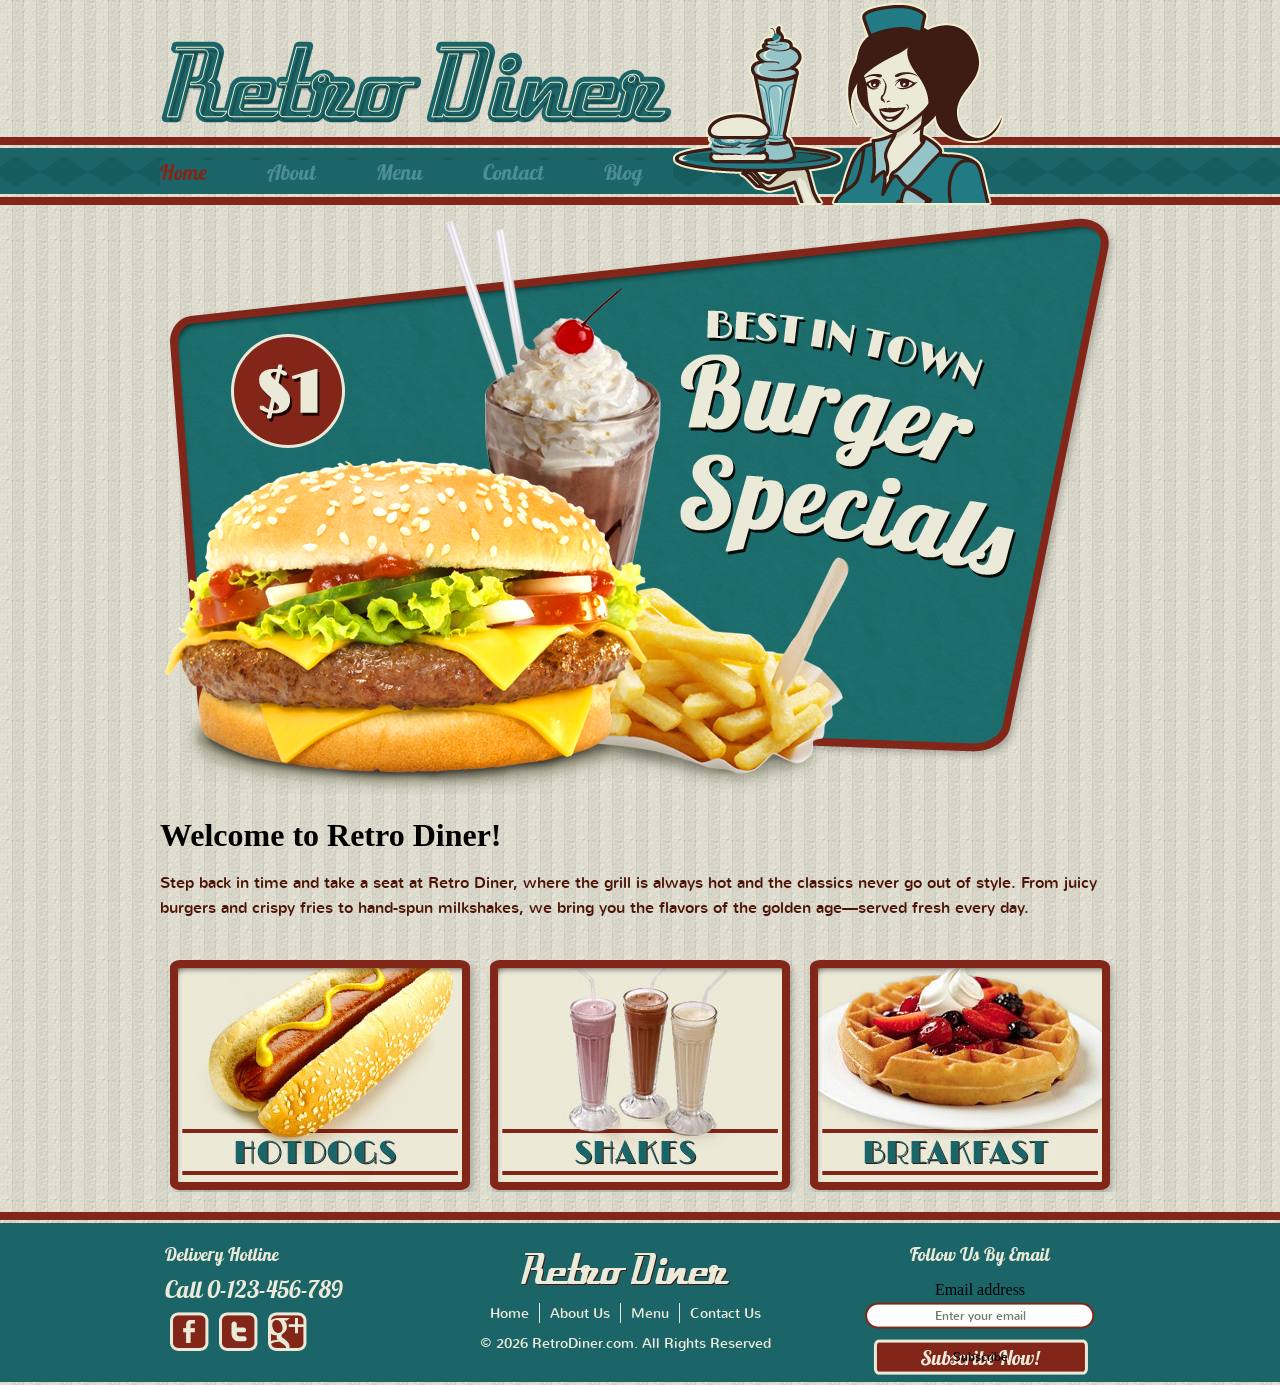
==== index.html @ 48447e70 "push" ====
<!DOCTYPE html>
<!-- Website template by freewebsitetemplates.com -->
<html lang="en">
<head>
	<title>Retro Diner</title>
	<meta charset="utf-8">
	<meta name="viewport" content="width=device-width, initial-scale=1">
	<link href="css/style.css" rel="stylesheet" type="text/css">
</head>
<body>
	<header id="header">
		<div>
			<a href="index.html"><img class="logo" src="images/logo.png" width="513" height="84" alt="Retro Diner" title=""></a>
			<img src="images/waitress.png" width="332" height="205" alt="" aria-hidden="true">
			<nav aria-label="Primary navigation"><ul class="navigation">
				<li>
					<a class="active" href="index.html">Home</a>
				</li>
				<li>
					<a href="about.html">About</a>
				</li>
				<li>
					<a href="burger.html">Menu</a>
				</li>
				<li>
					<a href="contact.html">Contact</a>
				</li>
				<li>
					<a href="blog.html">Blog</a>
				</li>
			</ul></nav>
		</div>
	</header>
	<main id="body">
		<div class="featured"> <a href="burger.html"><img src="images/burger-specials.png" width="960" height="590" alt="Burger special with fries"></a>
			<h1>Welcome to Retro Diner!</h1>
			<p>
				Step back in time and take a seat at Retro Diner, where the grill is always hot and the classics never go out of style. From juicy burgers and crispy fries to hand-spun milkshakes, we bring you the flavors of the golden age—served fresh every day.
			</p>
			<ul>
				<li>
					<a href="hotdog.html"><img src="images/hotdogs.jpg" width="284" height="214" alt="Hotdogs"></a>
				</li>
				<li>
					<a href="shake.html"><img src="images/shakes.jpg" alt="Milkshakes" width="284" height="214"></a>
				</li>
				<li>
					<a href="breakfast.html"><img src="images/breakfast.jpg" alt="Breakfast platter" width="284" height="214"></a>
				</li>
			</ul>
		</div>
	</main>
	<footer id="footer">
		<div>
			<ul>
				<li class="first">
					<h2>Delivery Hotline</h2>
					<h3>Call 0-123-456-789</h3>
					<ul>
						<li>
							<a href="http://www.freewebsitetemplates.com/go/facebook" class="facebook" aria-label="Facebook"></a>
						</li>
						<li>
							<a href="http://www.freewebsitetemplates.com/go/twitter" class="twitter" aria-label="Twitter"></a>
						</li>
						<li>
							<a href="http://www.freewebsitetemplates.com/go/googleplus" class="googleplus" aria-label="Google Plus"></a>
						</li>
					</ul>
				</li>
				<li>
					<a href="index.html"><img class="logo" src="images/logo-footer.png" alt="Retro Diner"></a>
					<ul class="navigation">
						<li>
							<a href="index.html">Home</a>
						</li>
						<li>
							<a href="about.html">About Us</a>
						</li>
						<li>
							<a href="burger.html">Menu</a>
						</li>
						<li>
							<a href="contact.html">Contact Us</a>
						</li>
					</ul>
					<span>&copy; 2026 RetroDiner.com. All Rights Reserved</span>
				</li>
				<li class="last">
					<h2>Follow Us By Email</h2>
					<form action="index.html">
						<label for="subscribe">Email address</label>
						<input type="email" id="subscribe" name="subscribe" placeholder="Enter your email" required>
						<input type="submit" value="Subscribe" aria-label="Subscribe by email">
					</form>
				</li>
			</ul>
		</div>
	</footer>
</body>
</html>
---- css/style.css ----
/** Website template by freewebsitetemplates.com **/
body {
	margin :0;
	padding :0;
	background :url("../images/bg-body.jpg");
	line-height :25px;
}
a {
	outline :0;
}
a:focus-visible,
input:focus-visible,
textarea:focus-visible {
	outline :3px solid #f4c542;
	outline-offset :3px;
}
img {
	border :0;
}
.visually-hidden {
	position :absolute;
	width :1px;
	height :1px;
	padding :0;
	margin :-1px;
	overflow :hidden;
	clip :rect(0, 0, 0, 0);
	white-space :nowrap;
	border :0;
}
@font-face {
	font-family :'NunitoRegular';
	src :url('../fonts/nunito-regular-webfont.eot');
	src :url('../fonts/nunito-regular-webfont.eot?#iefix') format('embedded-opentype'),
		url('../fonts/nunito-regular-webfont.woff') format('woff'),
		url('../fonts/nunito-regular-webfont.ttf') format('truetype'),
		url('../fonts/nunito-regular-webfont.svg#NunitoRegular') format('svg');
	font-weight :normal;
	font-style :normal;
}
@font-face {
	font-family :'Lobster1.4Regular';
	src :url('../fonts/lobster-webfont.eot');
	src :url('../fonts/lobster-webfont.eot?#iefix') format('embedded-opentype'),
		url('../fonts/lobster-webfont.woff') format('woff'),
		url('../fonts/lobster-webfont.ttf') format('truetype'),
		url('../fonts/lobster-webfont.svg#Lobster1.4Regular') format('svg');
	font-weight :normal;
	font-style :normal;
}
@font-face {
	font-family :'LimelightRegular';
	src :url('../fonts/limelight-webfont.eot');
	src :url('../fonts/limelight-webfont.eot?#iefix') format('embedded-opentype'),
		url('../fonts/limelight-webfont.woff') format('woff'),
		url('../fonts/limelight-webfont.ttf') format('truetype'),
		url('../fonts/limelight-webfont.svg#LimelightRegular') format('svg');
	font-weight :normal;
	font-style :normal;
}
#header {
	height :205px;
	width :100%;
	background :transparent url("../images/bg-navigation.png");
	background-repeat :repeat-x;
	background-position :bottom;
}
#header div {
	width :960px;
	margin :0 auto;
	height :203px;
	position :relative;
}
#header div a img {
	border :0;
	float :right;
	overflow :hidden;
}
#header div img.logo {
	border :0;
	float :left;
	overflow :hidden;
	margin-top :40px;
}
#header div ul.navigation {
	margin: 0;
	padding: 0;
	list-style-type :none;
	position :absolute;
	left: 0px;
	top: 160px;
	overflow :hidden;
	width: 620px;
}
#header div ul.navigation li {
	float :left;
}
#header div ul.navigation li:first-child a {
	padding-left :0;
}
#header div ul.navigation li a {
	text-decoration :none;
	padding: 0 30px;
	font-family :'Lobster1.4Regular';
	background: #1B6568;
	color :#4D8D93; /** Cambiar color a uno mas bajito **/
	font-size: 21px;
}
#header div ul.navigation li a:hover {
	color :#3a8183;
}
#header div ul.navigation li a.active {
	color :#822619;
}
#body {
	width: 960px;
	margin: 0 auto;
	overflow: hidden;
}
#body .featured {
	width:960px;
	overflow:hidden;
	margin-bottom: 0;
}
#body .featured img {
	border: 0;
}
#body .featured h2 {
	font-family :'Lobster1.4Regular';
	font-size :36px;
	color :#1b6568;
	display :block;
	font-weight :normal;
}
#body .featured p {
	font-family :'NunitoRegular';
	font-size :16px;
	color :#4c1407;
}
#body .featured p a {
	font-family :'NunitoRegular';
	font-size :16px;
	color :#4c1407;
}
#body .featured p a:hover {
	color :#80210b;
}
#body .featured ul {
	list-style-type :none;
	margin :40px 0 0 0;
	padding :0;
}
#body .featured ul li {
	float :left;
	width :320px;
	height :242px;
	text-align :center;
}
#body .featured ul li {
	background :transparent url("../images/frame.png");
	background-repeat :no-repeat;
	background-position :top;
	height :202px;
	width :280px;
	padding :8px 22px 22px 18px;
}
#body #content {
	width :960px;
	margin :30px 0;
	height :auto;
	padding-top :18px;
	background :transparent url("../images/bg-content-top.png");
	background-position :center top;
	background-repeat :no-repeat;
}
#body #content div {
	width :960px;
	background :transparent url("../images/bg-content-bottom.png");
	background-position :center bottom;
	background-repeat :no-repeat;
	padding-bottom :22px;
}
#body #content div div {
	width :860px;
	padding :10px 50px 20px 50px;
	background :transparent url("../images/bg-content.png");
	background-position :center center;
	background-repeat :repeat-y;
}
#body #content div div h1 {
	font-family :'Lobster1.4Regular';
	font-size :36px;
	color :#1b6568;
	font-weight :normal;
	margin-bottom :50px;
}
#body #content div div ul {
	list-style-type :none;
	margin :0;
	padding :0;
}
#body #content div div ul li {
	float :none;
	margin :0 0 50px 0;
	padding :0;
}
#body #content div div ul li h4 {
	font-family :'NunitoRegular';
	font-size :16px;
	color :#822619;
	font-weight :normal;
}
#body #content div div ul li h2 {
	font-family :'Lobster1.4Regular';
	font-size :18px;
	color :#822619;
	font-weight :normal;
}
#body #content div div ul li h2 a {
	font-family :'Lobster1.4Regular';
	font-size :24px;
	color :#822619;
	text-decoration :none;
	font-weight :normal;
}
#body #content div div ul li p {
	font-family :'NunitoRegular';
	font-size :16px;
	color :#822619;
	font-weight :normal;
}
#body #content div div ul li p a {
	font-family :'NunitoRegular';
	font-size :16px;
	color :#822619;
	font-weight :normal;
	text-decoration :underline;
}
#body #content div div ul li p a:hover {
	color:#a0210b;
}
#body #content div div ul li p span {
	font-family :'NunitoRegular';
	font-size :14px;
	color :#822619;
	font-weight :normal;
}
#body #content div div ul li h2 a:hover {
	color :#80210b;
}
#body .content div div form label {
	display :block;
}
#body .content div div form label span {
	display :block;
	color :#4c1407;
	font-family :'NunitoRegular';
	font-size :16px;
	font-weight :normal;
}
#body .content div div form label input {
	background :transparent url("../images/interface.png") no-repeat 0 -77px;
	width :286px;
	height :20px;
	border :0;
	padding :5px;
	margin-bottom :10px;
}
#body .content div div form label textarea {
	background :transparent url("../images/interface.png") no-repeat 0 -157px;
	width :522px;
	height :206px;
	border :0;
	padding :5px;
	margin-bottom :5px;
}
#body .content div div form input[type="submit"] {
	background :transparent url("../images/button.png") no-repeat 0 -450px;
	width :101px;
	height :36px;	
	border :0;
	padding :5px;
	margin-bottom :20px;
	cursor :pointer;
}
#body .content div div form input[type="submit"]:hover {
	background :transparent url("../images/button.png") no-repeat 0 -364px;
}
#body .content {
	width :620px;
	margin :30px 40px 30px 0;
	height :auto;
	padding-top :18px;
	background :transparent url("../images/bg-content-top2.png");
	background-position :center top;
	background-repeat :no-repeat;
	float :left;
}
#body .content div {
	width :620px;
	background :transparent url("../images/bg-content-bottom2.png");
	background-position :center bottom;
	background-repeat :no-repeat;
	padding-bottom :12px;
}
#body .content div div {
	width :540px;
	padding :10px 40px 20px 40px;
	background :transparent url("../images/bg-content2.png");
	background-position :center center;
	background-repeat :repeat-y;
}
#body .content div div h4 {
	font-size :24px;
	color :#822619;
	font-family :'Lobster1.4Regular';
	font-weight :normal;
}
#body .content div div p {
	font-family :'NunitoRegular';
	font-size :16px;
	color :#4c1407;
	text-align :justify;
}
#body .content div div p a {
	font-family :'NunitoRegular';
	font-size :16px;
	color :#4c1407;
}
#body .content div div p a:hover {
	color :#80210b;
}
#body .content div div h1 {
	font-family :'Lobster1.4Regular';
	font-size :36px;
	color :#1b6568;
	font-weight :normal;
}
#body .content div div ul {
	list-style-type :none;
	margin :0;
	padding :0;
	width :580px;
	margin-left :-22px;
}
#body .content div div ul li {
	margin-bottom :20px;
	border-style :dotted;
	border-top :none;
	border-left :none;
	border-right :none;
	padding :0 25px 10px 25px;
	position :relative;
}
#body .content div div ul li.last {
	border :none;
}
#body .content div div ul li h2 a {
	font-family :'Lobster1.4Regular';
	font-size :24px;
	color :#822619;
	font-weight :normal;
	text-decoration :none;
}
#body .content div div ul li p {
	font-family :'NunitoRegular';
	font-size :16px;
	color :#822619;
	font-weight :normal;
	text-decoration :none;
	width :440px;
}
#body .content div div ul li p a {
	font-family :'NunitoRegular';
	font-size :16px;
	color :#822619;
	font-weight :normal;
}
#body .content div div ul li p a:hover {
	font-family :'NunitoRegular';
	font-size :16px;
	color :#80210b;
	font-weight :normal;
}
#body .content div div ul li span.price {
	background :transparent url("../images/icon.png") no-repeat 0 -673px;
	width :70px;
	height :70px;
	display :block;
	text-align :center;
	line-height :70px;
	font-family :'LimelightRegular';
	color :#ebe9d7;
	font-size :28px;
	position :absolute;
	left :490px;
	top :0px;
}
#body .content div div div {
	background :none;
	text-align :center;
	width :530px;
	margin :0;
	padding :0;
}
#body .sidebar {
	width :280px;
	float :left;
	margin :30px 0;
	text-align :center;
	padding-top :30px;
}
#body .sidebar h1,
#body .sidebar h2 {
	color :#1b6568;
	font-family :'Lobster1.4Regular';
	font-size :36px;
	font-weight :normal;
	margin-bottom :10px;
}
#body .sidebar span {
	color :#4c1407;
	font-family :'NunitoRegular';
	font-size :16px;
	font-weight :normal;
	display :block;
}
#body .sidebar ul.navigation {
	list-style-type :none;
	margin :50px 0 0 0;
	padding :0;
}
#body .sidebar ul.navigation li {
	border-style :solid;
	border-color :#822619;
	border-left :none;
	border-right :none;
	border-top :none;
	height :50px;
	line-height :50px;
}
#body .sidebar ul.navigation li.first {
	border-style :solid;
	border-color :#822619;
	border-left :none;
	border-right :none;
}
#body .sidebar ul.navigation li a {
	text-decoration :none;
	font-family :'LimelightRegular';
	font-size :32px;
	color :#822619;
	text-align :center;
	font-weight :normal;
}
#body .sidebar ul.navigation li a:hover {
	color :#1b6568;
	font-size :32px;
	font-family :'LimelightRegular';
}
#body .sidebar ul.navigation li a.active {
	color :#1b6568;
	font-size :32px;
	font-family :'LimelightRegular';
}
#body .sidebar a.download {
	background :transparent url("../images/button.png") no-repeat 0 -96px;
	display :block;
	height :46px;
	width :278px;
	line-height :46px;
	text-decoration :none;
	color :#ebe9d7;
	font-size :26px;
	font-family :'Lobster1.4Regular';
	margin-top :40px;
}
#body .sidebar a.download:hover {
	background :transparent url("../images/button.png") no-repeat 0 0;
}
#body .sidebar ul li.last {
	border-bottom :none;
}
#body .sidebar ul {
	list-style-type :none;
	margin :0 0 50px 0;
	padding :0;
}
#body .sidebar ul li.first {
	border-style :dotted;
	border-color :#822619;
	border-left :none;
	border-right :none;
	border-top :dotted;
}
#body .sidebar ul li {
	border-style :dotted;
	border-color :#822619;
	border-left :none;
	border-right :none;
	border-top :none;
	line-height :18px;
	padding :10px 10px;
	font-family :'NunitoRegular';
}
#body .sidebar ul li a {
	font-family :'NunitoRegular';
	text-decoration :none;
	color :#3e1c14;
	font-size :16px;
}
#body .sidebar ul li a:hover {
	font-family :'NunitoRegular';
	text-decoration :none;
	color :#1B6568;
	font-size :16px;
}
#body .sidebar ul {
	margin-top :30px;
}
#body div#section {
	float :left;
	height :auto;
	margin :30px 40px 30px 0;
	padding-top :18px;
	width :620px;
}
#body div#section div.section {
	background :transparent url("../images/bg-blog-top.png");
	background-repeat :no-repeat;
	background-position :top center;
	width :532px;
	padding-top :18px;
	margin :0 0 50px 0;
	position :relative;
	left :20px;
	float :right;
}
#body div#section div.section div {
	background :transparent url("../images/bg-blog-bottom.png");
	background-repeat :no-repeat;
	background-position :center bottom;
	width :532px;
	padding-bottom :25px;
}
#body div#section div.section div div {
	background :transparent url("../images/bg-blog-center.png");
	background-repeat :repeat-y;
	background-position :center;
	width :452px;
	padding :10px 40px 10px 40px;
}
#body div#section div.section div div a img {
	border :0;
	margin :0 20px 0 0;
	float :left;
}
#body div#section div.section div div h2 {
	font-family :'LimelightRegular';
	color :#1b6568;
	font-size :28px;
	font-weight :normal;
	margin :0;
	padding :0;
	text-transform :uppercase;
	width :auto;
}
#body div#section div.section div div h2 a {
	font-family :'LimelightRegular';
	color :#822619;
	font-size :28px;
	font-weight :normal;
	text-decoration :none;
	line-height :30px;
}
#body div#section div.section div div h2 a:hover {
	color :#1b6568;
	text-decoration :none;
}
#body div#section div.section div div h3 {
	font-family :'NunitoRegular';
	color :#4c1407;
	font-size :14px;
	font-weight :normal;
	margin :25px 0 0 0;
	padding :0;
	width :auto;
}
#body div#section div.section div div h3 a {
	color :#80210b;
	text-decoration :underline;
}
#body div#section div.section div div a {
	text-decoration :underline;
	color :#80210b;
}
#body div#section div.section div div a:hover {
	text-decoration :underline;
}
#body div#section div.section div div a span {
	font-family :'NunitoRegular';
	color :#80210b;
	font-size :14px;
	font-weight :normal;
	padding :0;
	width :auto;
}
#body div#section div.section div div p {
	font-family :'NunitoRegular';
	color :#4c1407;
	font-size :14px;
	width :auto;
	margin-top :70px;
}
#body div#section div.section div div a.price {
	background :transparent url("../images/icon.png") no-repeat 0 0;
	width :90px;
	height :69px;
	display :block;
	padding-top :20px;
	text-align :center;
	font-family :'LimelightRegular';
	font-size :24px;
	color :#ebe9d7;
	text-decoration :none;
	position :absolute;
	top :0;
	left :-100px;
}
#body div#section div.section div div a.price span {
	display :block;
	font-family :'LimelightRegular';
	font-size :24px;
	color :#ebe9d7;
}
#footer {
	height :130px;
	width :100%;
	padding :20px 0;
	margin-top :20px;
	background :transparent url("../images/bg-footer.jpg");
	background-repeat :repeat-x;
	background-position :top;
	background-color :#1b6568;
}
#footer div {
	width :960px;
	margin :0 auto;
}
#footer div ul {
	list-style-type :none;
	margin :0;
	padding :0;
}
#footer div ul li.first {
	text-align :left;
}
#footer div ul li img {
	border :0;
}
#footer div ul li {
	float :left;
	width :300px;
	padding :0 5px;
	text-align :center;
}
#footer div ul li.last {
	padding-left :75px;
	width :250px;
}
#footer div ul li h2 {
	color :#ebe9d7;
	font-family :'Lobster1.4Regular';
	font-weight :normal;
	font-size :18px;
	margin :10px 0;
	padding :0;
}
#footer div ul li h3 {
	color :#ebe9d7;
	font-family :'Lobster1.4Regular';
	font-size :24px;
	font-weight :normal;
	margin :10px 0;
	padding :0;
}
#footer div ul li ul {
	list-style-type :none;
	margin :0;
	padding :0;
}
#footer div ul li img.logo {
	margin-top :20px;
}
#footer div ul li ul li {
	float :left;
	width :auto;
	margin :0 5px;
	padding :0;
}
#footer div ul li ul .connect li {
	float :left;
	width :auto;
	margin :0 5px;
	padding :0;
}
#footer div ul li ul li a.facebook {
	background :transparent url("../images/icon.png") no-repeat 0 -228px;
	float :left;
	height :39px;
	width :39px;
}
#footer div ul li ul li a.facebook:hover {
	background :transparent url("../images/icon.png") no-repeat 0 -139px;
}
#footer div ul li ul li a.twitter {
	background :transparent url("../images/icon.png") no-repeat 0 -584px;
	float :left;
	height :39px;
	width :39px;
}
#footer div ul li ul li a.twitter:hover {
	background :transparent url("../images/icon.png") no-repeat 0 -495px;
}
#footer div ul li ul li a.googleplus {
	background :transparent url("../images/icon.png") no-repeat 0 -406px;
	float :left;
	height :39px;
	width :92px;
}
#footer div ul li ul li a.googleplus:hover {
	background :transparent url("../images/icon.png") no-repeat 0 -317px;
}
#footer div ul li input[type="submit"] {
	background :transparent url("../images/button.png") no-repeat 0 -278px;
	width :215px;
	height :36px;
	border :0;
	cursor :pointer;
}
#footer div ul li input[type="submit"]:hover {
	background :transparent url("../images/button.png") no-repeat 0 -192px;
}
#footer div ul li input {
	background :transparent url("../images/interface.png") no-repeat 0 0;
	border :0;
	width :220px;
	height :17px;
	padding :5px 5px;
	text-align :center;
	font-family :'NunitoRegular';
	font-size :12px;
	margin-bottom :10px;
}
#footer div ul li span {
	display :block;
	color :#ebe9d7;
	font-family :'NunitoRegular';
	font-size :14px;
}
#footer div ul li ul.navigation {
	list-style-type :none;
	margin :0 auto;
	padding :10px 0 0 0;
	display :inline-block;
	overflow :hidden;
	height :20px;
}
#footer div ul li ul.navigation li {
	margin :0;
	padding :0;
}
#footer div ul li ul.navigation li a {
	color :#ebe9d7;
	font-family :'NunitoRegular';
	font-weight :normal;
	font-size :14px;
	text-decoration :none;
	padding :0 10px;
	display :block;
	border-style :solid;
	border-right :none;
	border-top :none;
	border-bottom :none;
	border-color :#ebe9d7;
	border-width :1px;
	line-height :20px;
}
#footer div ul li ul.navigation li a:hover {
	text-decoration :underline;
}
#footer div ul li ul.navigation li:first-child a {
	border-left :none;
}
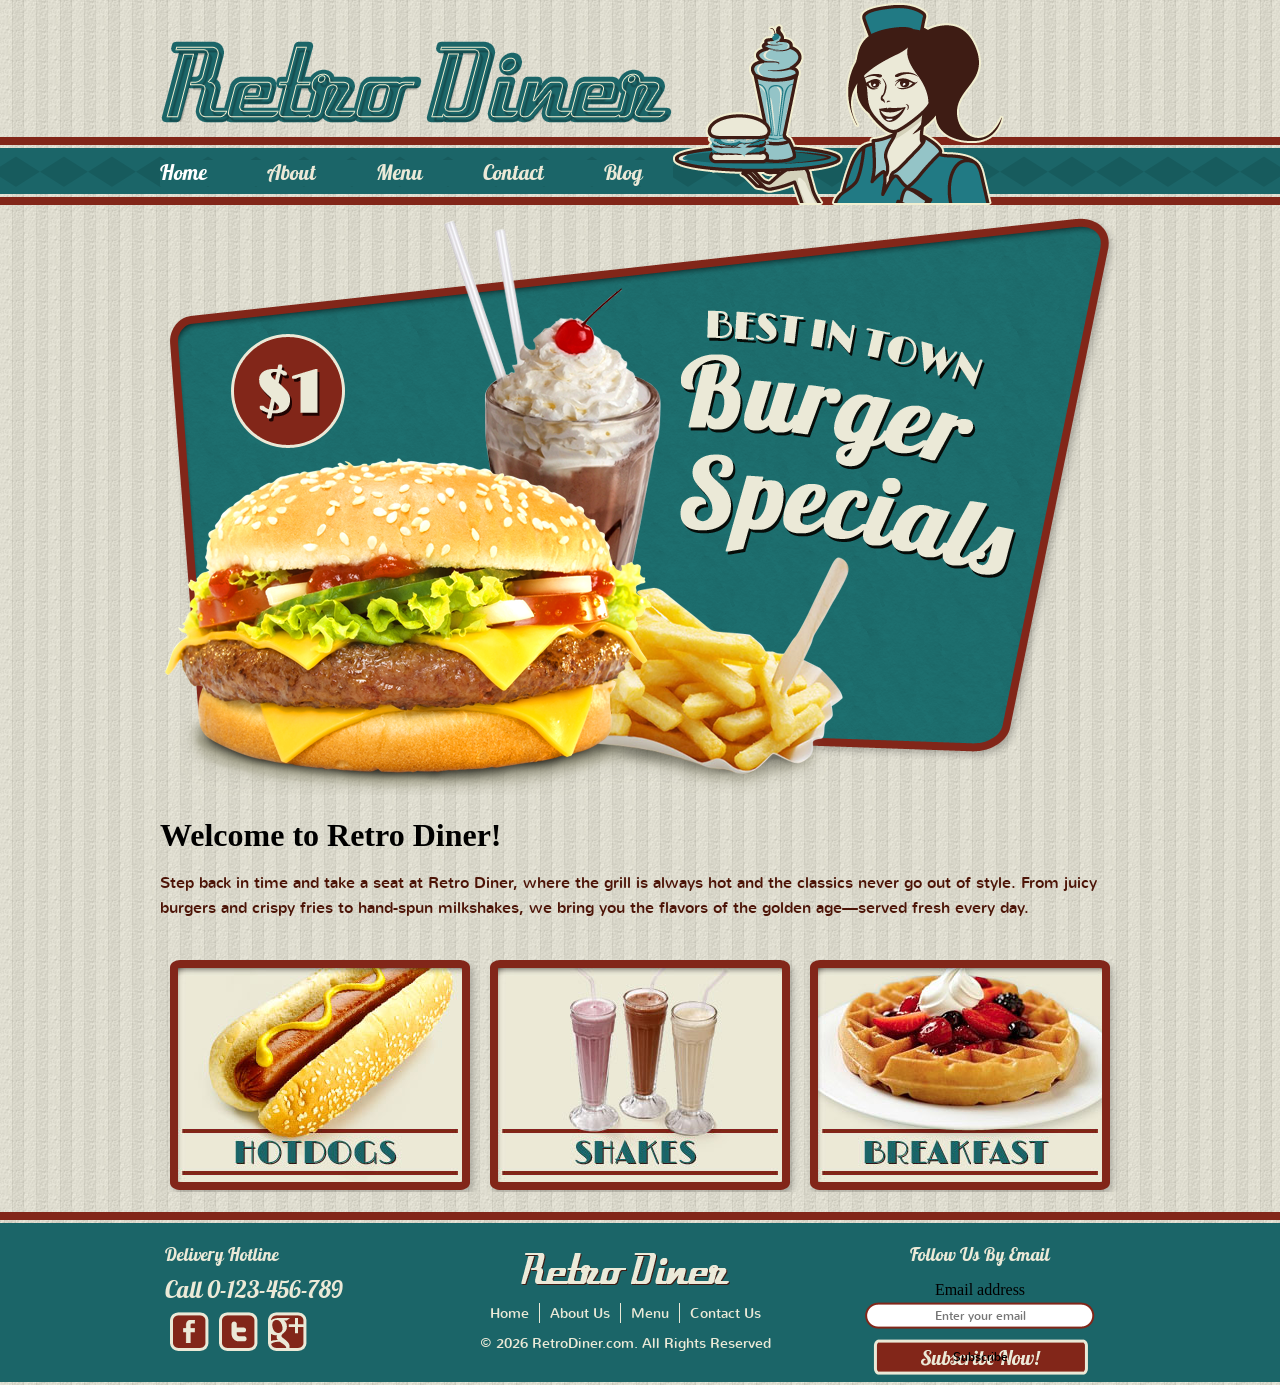
==== commit 098a8226: "push" ====
--- a/index.html
+++ b/index.html
@@ -90,7 +90,7 @@
 					<h2>Follow Us By Email</h2>
 					<form action="index.html">
 						<label for="subscribe">Email address</label>
-						<input type="email" id="subscribe" name="subscribe" placeholder="Enter your email" required>
+						<input type="email" id="subscribe" name="subscribe" autocomplete="email" placeholder="Enter your email" required>
 						<input type="submit" value="Subscribe" aria-label="Subscribe by email">
 					</form>
 				</li>
--- a/css/style.css
+++ b/css/style.css
@@ -103,14 +103,14 @@
 	padding: 0 30px;
 	font-family :'Lobster1.4Regular';
 	background: #1B6568;
-	color :#4D8D93; /** Cambiar color a uno mas bajito **/
+	color :#ebe9d7;
 	font-size: 21px;
 }
 #header div ul.navigation li a:hover {
-	color :#3a8183;
+	color :#ffffff;
 }
 #header div ul.navigation li a.active {
-	color :#822619;
+	color :#ffffff;
 }
 #body {
 	width: 960px;
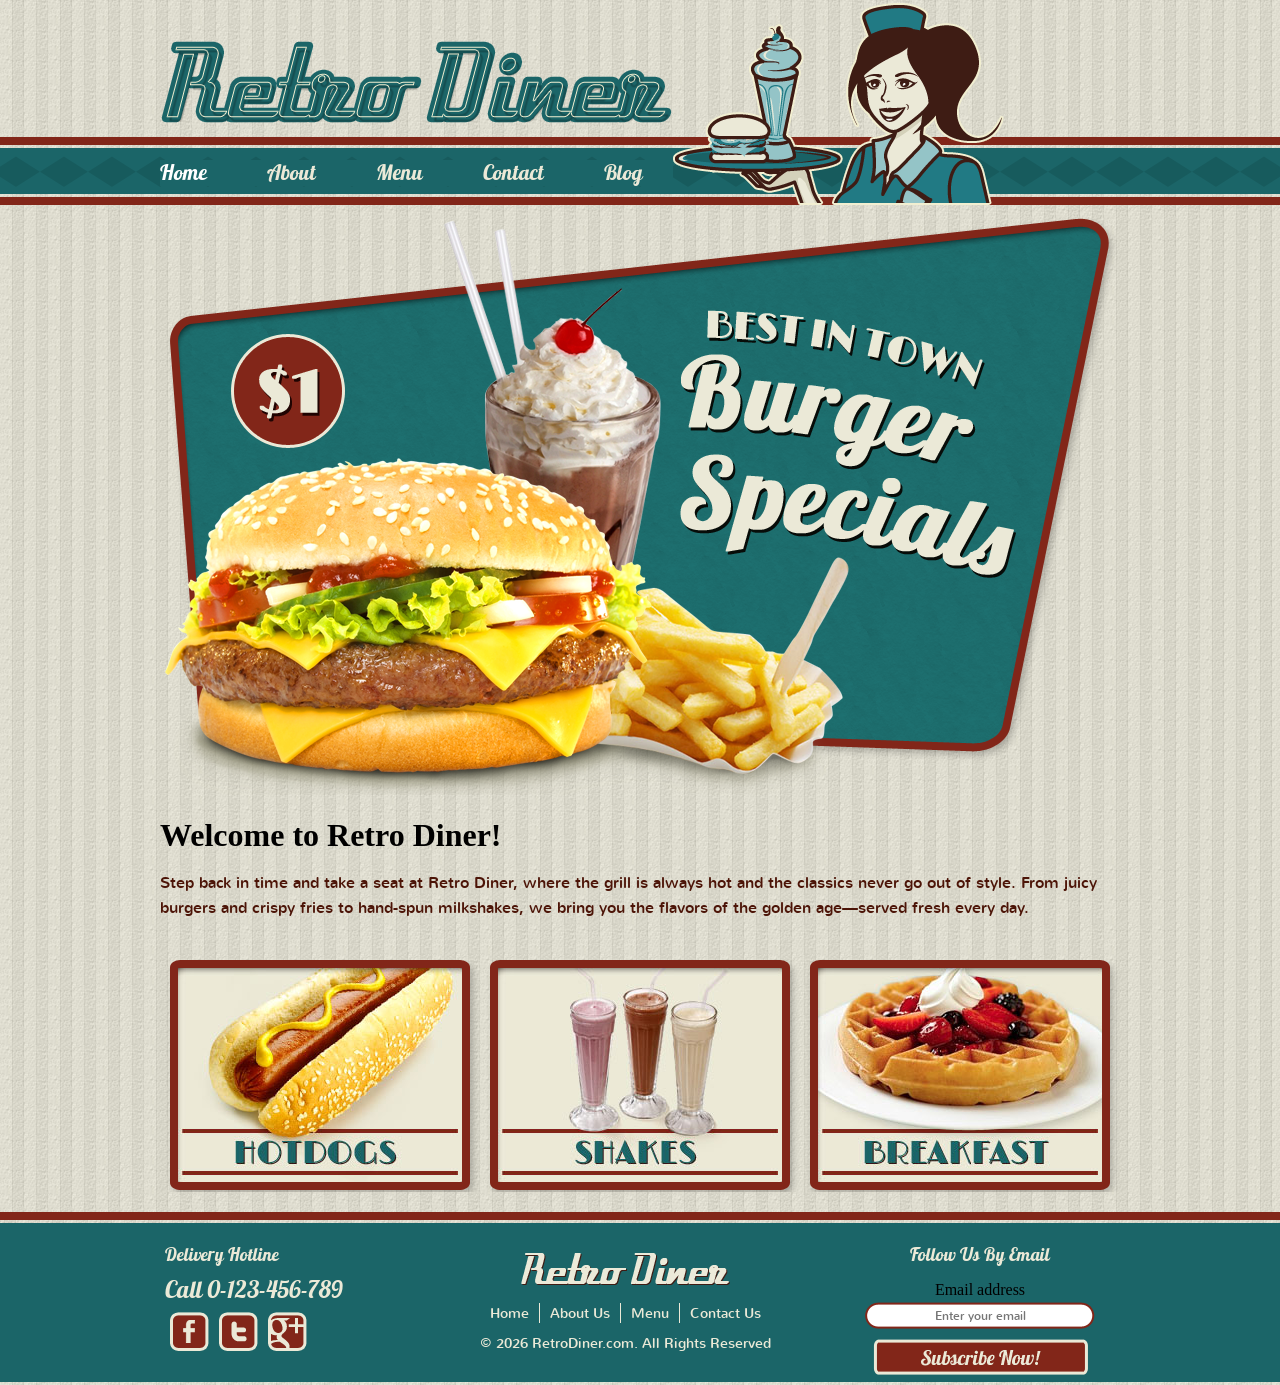
==== commit 97682f4a: "push" ====
--- a/index.html
+++ b/index.html
@@ -5,9 +5,10 @@
 	<title>Retro Diner</title>
 	<meta charset="utf-8">
 	<meta name="viewport" content="width=device-width, initial-scale=1">
-	<link href="css/style.css" rel="stylesheet" type="text/css">
+	<link href="css/style.css?v=2" rel="stylesheet" type="text/css">
 </head>
 <body>
+	<a class="skip-link" href="#body">Skip to main content</a>
 	<header id="header">
 		<div>
 			<a href="index.html"><img class="logo" src="images/logo.png" width="513" height="84" alt="Retro Diner" title=""></a>
--- a/css/style.css
+++ b/css/style.css
@@ -13,6 +13,20 @@
 textarea:focus-visible {
 	outline :3px solid #f4c542;
 	outline-offset :3px;
+}
+.skip-link {
+	position :absolute;
+	left :0;
+	top :-50px;
+	z-index :10;
+	padding :8px 14px;
+	background :#ebe9d7;
+	color :#4c1407;
+	font-family :'NunitoRegular';
+	font-size :16px;
+}
+.skip-link:focus-visible {
+	top :0;
 }
 img {
 	border :0;
@@ -330,7 +344,8 @@
 #body .content div div p a:hover {
 	color :#80210b;
 }
-#body .content div div h1 {
+#body .content div div h1,
+#body .content div div h2 {
 	font-family :'Lobster1.4Regular';
 	font-size :36px;
 	color :#1b6568;
@@ -355,7 +370,8 @@
 #body .content div div ul li.last {
 	border :none;
 }
-#body .content div div ul li h2 a {
+#body .content div div ul li h2 a,
+#body .content div div ul li h3 a {
 	font-family :'Lobster1.4Regular';
 	font-size :24px;
 	color :#822619;
@@ -411,7 +427,8 @@
 	padding-top :30px;
 }
 #body .sidebar h1,
-#body .sidebar h2 {
+#body .sidebar h2,
+#body .sidebar .sidebar-title {
 	color :#1b6568;
 	font-family :'Lobster1.4Regular';
 	font-size :36px;
@@ -737,6 +754,8 @@
 	height :36px;
 	border :0;
 	cursor :pointer;
+	text-indent :-9999px;
+	color :transparent;
 }
 #footer div ul li input[type="submit"]:hover {
 	background :transparent url("../images/button.png") no-repeat 0 -192px;
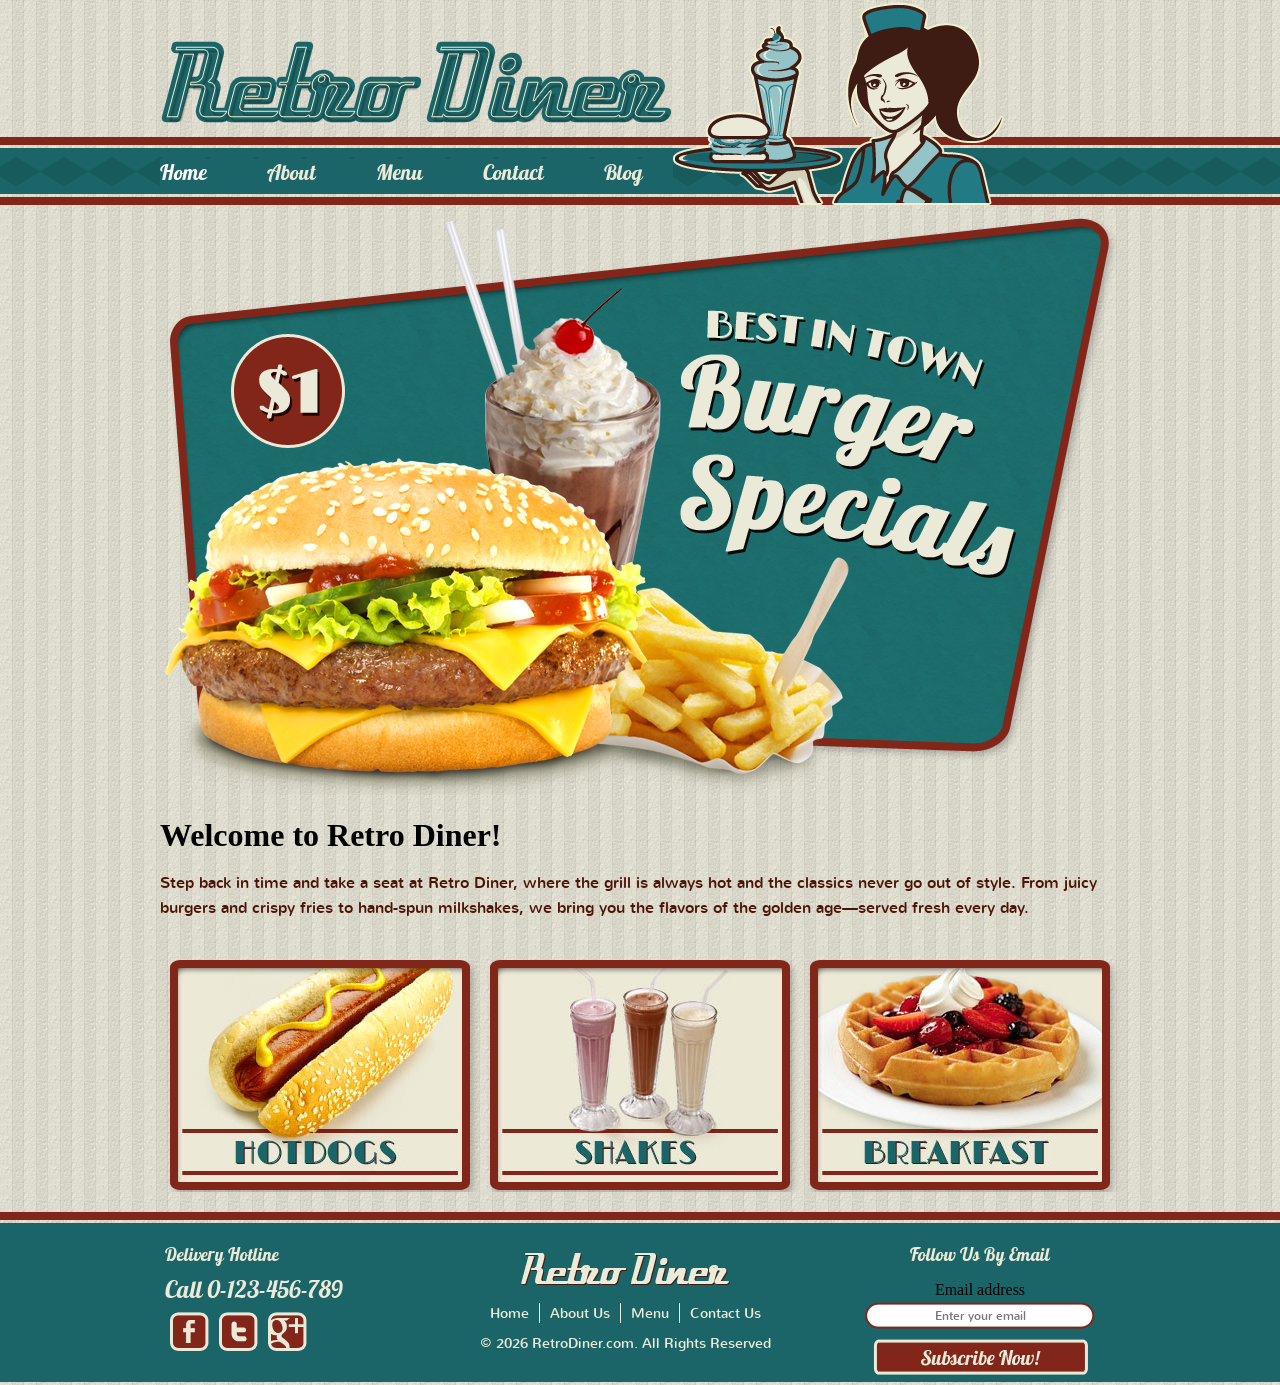
==== commit e624c653: "updated" ====
--- a/index.html
+++ b/index.html
@@ -56,7 +56,7 @@
 			<ul>
 				<li class="first">
 					<h2>Delivery Hotline</h2>
-					<h3>Call 0-123-456-789</h3>
+					<p class="hotline-number">Call 0-123-456-789</p>
 					<ul>
 						<li>
 							<a href="http://www.freewebsitetemplates.com/go/facebook" class="facebook" aria-label="Facebook"></a>
--- a/css/style.css
+++ b/css/style.css
@@ -8,11 +8,19 @@
 a {
 	outline :0;
 }
+a:focus,
+button:focus,
+input:focus,
+textarea:focus,
 a:focus-visible,
+button:focus-visible,
 input:focus-visible,
 textarea:focus-visible {
-	outline :3px solid #f4c542;
+	outline :3px solid #f4c542 !important;
 	outline-offset :3px;
+	box-shadow :0 0 0 2px #4c1407;
+	position :relative;
+	z-index :20;
 }
 .skip-link {
 	position :absolute;
@@ -103,7 +111,7 @@
 	position :absolute;
 	left: 0px;
 	top: 160px;
-	overflow :hidden;
+	overflow :visible;
 	width: 620px;
 }
 #header div ul.navigation li {
@@ -129,11 +137,31 @@
 #body {
 	width: 960px;
 	margin: 0 auto;
-	overflow: hidden;
+	overflow: visible;
+}
+#body::after {
+	content :"";
+	display :table;
+	clear :both;
+}
+#body.menu-page {
+	position :relative;
+}
+#body.menu-page > .menu-heading {
+	position :absolute;
+	right :0;
+	top :30px;
+	width :280px;
+	margin :0;
+	color :#1b6568;
+	font-family :'Lobster1.4Regular';
+	font-size :36px;
+	font-weight :normal;
+	text-align :center;
 }
 #body .featured {
 	width:960px;
-	overflow:hidden;
+	overflow:visible;
 	margin-bottom: 0;
 }
 #body .featured img {
@@ -428,7 +456,8 @@
 }
 #body .sidebar h1,
 #body .sidebar h2,
-#body .sidebar .sidebar-title {
+#body .sidebar .sidebar-title,
+#body .sidebar .sidebar-heading {
 	color :#1b6568;
 	font-family :'Lobster1.4Regular';
 	font-size :36px;
@@ -693,13 +722,15 @@
 	margin :10px 0;
 	padding :0;
 }
-#footer div ul li h3 {
+#footer div ul li h3,
+#footer div ul li .hotline-number {
 	color :#ebe9d7;
 	font-family :'Lobster1.4Regular';
 	font-size :24px;
 	font-weight :normal;
 	margin :10px 0;
 	padding :0;
+	display :block;
 }
 #footer div ul li ul {
 	list-style-type :none;
